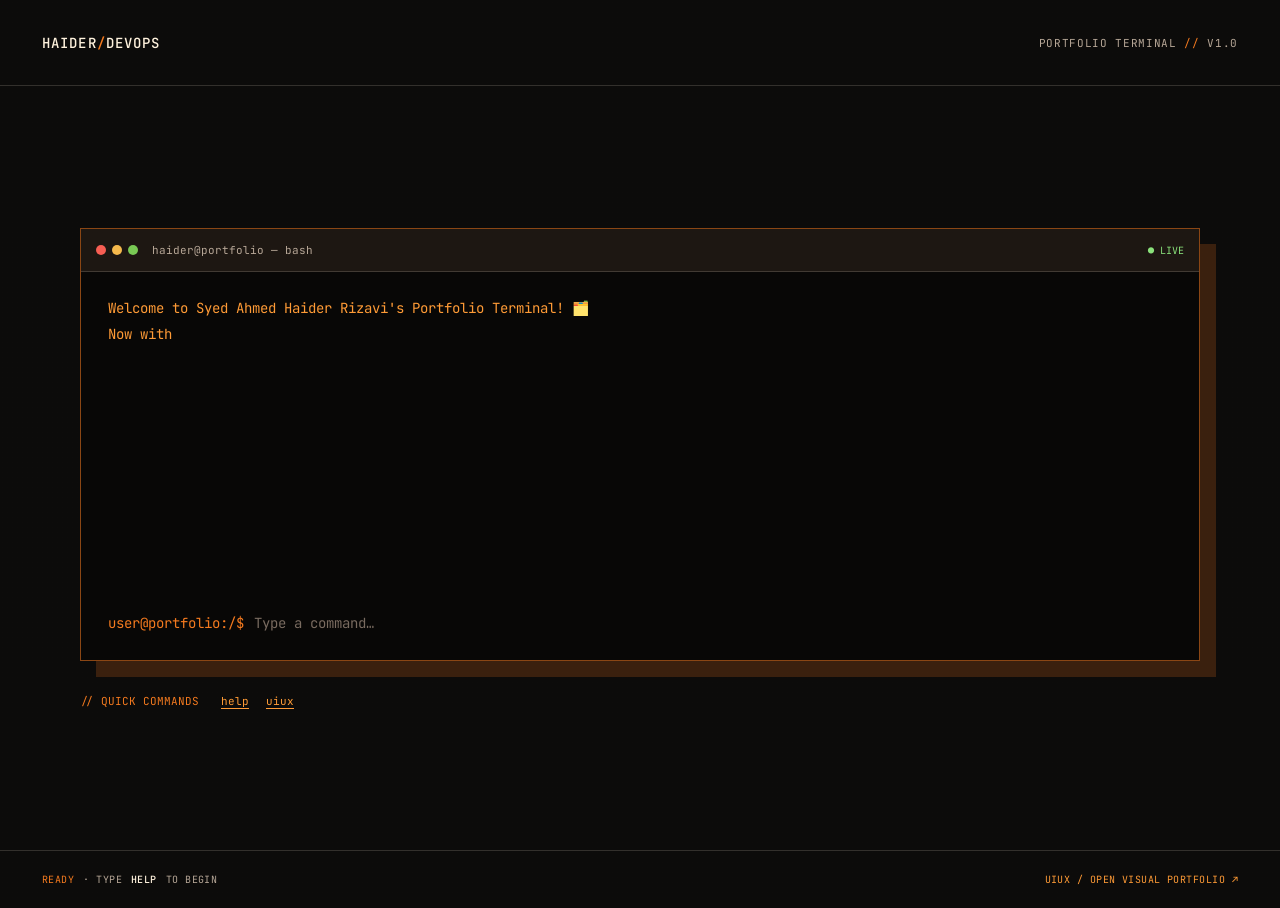
==== index.html @ 6259ee39 "Add files via upload" ====
<!doctype html>
<html lang="en">
  <head>
    <meta charset="UTF-8" />
    <meta name="viewport" content="width=device-width, initial-scale=1.0" />
    <meta name="description" content="Syed Ahmed Haider Rizavi's interactive portfolio terminal." />
    <title>Terminal | Haider Rizavi</title>
    <link rel="preconnect" href="https://fonts.googleapis.com" />
    <link rel="preconnect" href="https://fonts.gstatic.com" crossorigin />
    <link href="https://fonts.googleapis.com/css2?family=JetBrains+Mono:wght@400;500;600&family=Space+Grotesk:wght@400;500;600;700&display=swap" rel="stylesheet" />
    <link rel="stylesheet" href="styles.css" />
  </head>
  <body class="shell-page">
    <div class="page-noise" aria-hidden="true"></div>
    <header class="shell-header">
      <a class="brand" href="index.html" aria-label="Portfolio terminal home">HAIDER<span>/</span>DEVOPS</a>
      <p>PORTFOLIO TERMINAL <span>//</span> V1.0</p>
    </header>
    <main class="shell-landing">
      <section class="shell-terminal-section" aria-labelledby="terminal-heading">
        <h1 class="visually-hidden" id="terminal-heading">Syed Ahmed Haider Rizavi's portfolio terminal</h1>
        <div class="terminal-window" id="terminal" aria-label="Portfolio terminal">
          <div class="terminal-bar">
            <div class="window-controls" aria-hidden="true"><i></i><i></i><i></i></div>
            <span>haider@portfolio — bash</span>
            <span class="terminal-state">● LIVE</span>
          </div>
          <div class="terminal-body" id="terminal-output" aria-live="polite"></div>
          <form class="terminal-input-row" id="terminal-form">
            <label id="terminal-prompt" for="terminal-input">user@portfolio:/$</label>
            <input id="terminal-input" type="text" autocomplete="off" spellcheck="false" placeholder="Type a command…" aria-label="Terminal command" autofocus />
          </form>
        </div>
        <div class="shell-quick-links" aria-label="Quick commands">
          <span>// QUICK COMMANDS</span>
          <button class="command-chip" type="button" data-command="help">help</button>
          <button class="command-chip" type="button" data-command="uiux">uiux</button>
        </div>
      </section>
    </main>
    <footer class="shell-footer"><span>READY</span> · TYPE <strong>HELP</strong> TO BEGIN <a href="portfolio.html">UIUX / OPEN VISUAL PORTFOLIO ↗</a></footer>
    <script src="app.js"></script>
  </body>
</html>
---- styles.css ----
:root {
  --ink: #0c0b0a;
  --panel: #15110e;
  --panel-2: #1d1712;
  --orange: #f47a1f;
  --orange-bright: #ff9b36;
  --cream: #fff2dd;
  --muted: #b7a797;
  --line: rgba(255, 242, 221, 0.16);
  --mono: "JetBrains Mono", "Courier New", monospace;
  --display: "Space Grotesk", Arial, sans-serif;
}

* { box-sizing: border-box; }
.visually-hidden { position: absolute; width: 1px; height: 1px; padding: 0; margin: -1px; overflow: hidden; clip: rect(0, 0, 0, 0); white-space: nowrap; border: 0; }
html { scroll-behavior: smooth; }
body { margin: 0; color: var(--cream); background: var(--ink); font-family: var(--display); overflow-x: hidden; }
a { color: inherit; text-decoration: none; }
button, input { font: inherit; }
.page-noise { position: fixed; inset: 0; z-index: -1; opacity: .09; pointer-events: none; background-image: radial-gradient(rgba(255,255,255,.6) .55px, transparent .75px); background-size: 5px 5px; mix-blend-mode: soft-light; }
.site-header { position: sticky; top: 0; z-index: 50; background: var(--ink); height: 86px; max-width: 1320px; margin: auto; padding: 0 42px; display: flex; align-items: center; justify-content: space-between; border-bottom: 1px solid var(--line); }
.brand-group { display: flex; align-items: center; gap: 24px; }
.brand-social { display: flex; align-items: center; gap: 16px; font: 11px var(--mono); letter-spacing: .05em; }
.brand-social a { color: var(--orange); transition: color .2s; }
.brand-social a:hover { color: var(--orange-bright); }
.shell-header { max-width: 1320px; height: 86px; margin: auto; padding: 0 42px; display: flex; align-items: center; justify-content: space-between; border-bottom: 1px solid var(--line); }
.shell-header p { margin: 0; color: var(--muted); font: 11px var(--mono); letter-spacing: .06em; }.shell-header p span, .shell-footer > span { color: var(--orange); }
.brand { font: 500 14px var(--mono); letter-spacing: .08em; }
.brand span { color: var(--orange); }
.site-header nav { display: flex; gap: 28px; font: 13px var(--mono); color: var(--muted); }
.site-header nav a { transition: color .2s; }
.site-header nav a:hover, .site-header nav a[aria-current="page"] { color: var(--orange-bright); }
main { max-width: 1320px; margin: auto; padding: 0 42px; }
.shell-landing { min-height: calc(100vh - 136px); display: grid; place-items: center; }.shell-terminal-section { width: 100%; max-width: 1120px; padding: 58px 0; }.shell-terminal-section .terminal-window { box-shadow: 16px 16px 0 rgba(244,122,31,.2); }.shell-terminal-section .terminal-body { min-height: 330px; max-height: 60vh; overflow-y: auto; }.shell-quick-links { display: flex; flex-wrap: wrap; align-items: center; gap: 17px; margin: 33px 0 0; color: var(--muted); font: 11px var(--mono); }.shell-quick-links > span { margin-right: 5px; color: var(--orange); }.shell-footer { max-width: 1320px; margin: auto; padding: 22px 42px; display: flex; gap: 9px; align-items: center; border-top: 1px solid var(--line); color: var(--muted); font: 10px var(--mono); letter-spacing: .045em; }.shell-footer strong { color: var(--cream); font-weight: 500; }.shell-footer a { margin-left: auto; color: var(--orange-bright); }
.hero { min-height: 580px; display: grid; grid-template-columns: 1.25fr .75fr; gap: 72px; align-items: center; border-bottom: 1px solid var(--line); }
.eyebrow { margin: 0 0 20px; color: var(--orange-bright); font: 12px var(--mono); letter-spacing: .075em; }
.eyebrow span { display: inline-block; width: 8px; height: 8px; margin-right: 8px; background: var(--orange); transform: rotate(45deg); }
h1, h2, h3, p { margin-top: 0; }
h1, h2 { margin-bottom: 0; font-weight: 600; letter-spacing: -.06em; line-height: .93; }
h1 { max-width: 680px; font-size: clamp(52px, 7.4vw, 108px); }
h1 em, h2 em { color: var(--orange); font-style: normal; }
.hero-description { max-width: 600px; margin: 31px 0; color: var(--muted); font-size: 18px; line-height: 1.6; }
.hero-actions { display: flex; flex-wrap: wrap; gap: 12px; }
.button { display: inline-flex; align-items: center; gap: 20px; padding: 14px 17px; border: 1px solid var(--orange); font: 13px var(--mono); transition: transform .2s, background .2s; }
.button:hover { transform: translate(-3px, -3px); }
.button-primary { color: var(--ink); background: var(--orange); box-shadow: 4px 4px 0 var(--cream); }
.button-primary:hover { background: var(--orange-bright); }
.button-ghost { color: var(--orange-bright); }
.button-ghost:hover { background: rgba(244,122,31,.12); }
.status-card { position: relative; padding: 20px; align-self: center; background: var(--panel); border: 1px solid var(--line); font-family: var(--mono); box-shadow: 11px 11px 0 rgba(244,122,31,.22); }
.status-card::before { content: ""; position: absolute; top: -1px; right: -1px; width: 84px; height: 84px; border-top: 3px solid var(--orange); border-right: 3px solid var(--orange); }
.status-top, .status-footer { color: var(--muted); font-size: 11px; letter-spacing: .05em; }
.status-dot { display: inline-block; width: 8px; height: 8px; margin-right: 7px; border-radius: 50%; background: #8ae27b; box-shadow: 0 0 10px #8ae27b; }
.status-card dl { margin: 27px 0; }
.status-card dl div { padding: 17px 0; border-bottom: 1px solid var(--line); }
.status-card dt { margin-bottom: 8px; color: var(--orange); font-size: 10px; letter-spacing: .08em; }
.status-card dd { margin: 0; font-size: 14px; line-height: 1.45; }
.status-footer { line-height: 1.55; }
.terminal-section, .about-section, .skills-section, .projects-section { padding: 110px 0; border-bottom: 1px solid var(--line); }
.section-heading { display: flex; align-items: end; justify-content: space-between; gap: 30px; margin-bottom: 42px; }
.section-heading h2 { font-size: clamp(38px, 5vw, 65px); }
.section-heading > p { margin: 0; color: var(--muted); font: 13px/1.5 var(--mono); text-align: right; }
.section-number { color: var(--orange) !important; }
kbd { padding: 3px 7px; color: var(--orange-bright); background: var(--panel); border: 1px solid var(--line); border-radius: 3px; font-family: var(--mono); }
.terminal-window { overflow: hidden; border: 1px solid rgba(244,122,31,.55); background: #080706; box-shadow: 16px 16px 0 rgba(244,122,31,.2); }
.terminal-bar { height: 43px; padding: 0 15px; display: flex; align-items: center; gap: 14px; background: var(--panel-2); color: var(--muted); border-bottom: 1px solid var(--line); font: 11px var(--mono); }
.window-controls { display: flex; gap: 6px; }
.window-controls i { display: block; width: 10px; height: 10px; border-radius: 50%; background: #f75e53; }
.window-controls i:nth-child(2) { background: #f5b94c; }.window-controls i:nth-child(3) { background: #79c954; }
.terminal-state { margin-left: auto; color: #8ae27b; font-size: 10px; }
.terminal-body { min-height: 250px; padding: 25px 27px 8px; font: 14px/1.65 var(--mono); white-space: pre-wrap; }
.terminal-welcome p { margin-bottom: 3px; color: var(--orange-bright); }.terminal-welcome strong { color: var(--cream); font-weight: 500; }
.terminal-line { margin: 20px 0 5px; color: var(--muted); }.terminal-line .command { color: var(--cream); }.terminal-response { margin: 0 0 16px; color: var(--cream); }.terminal-response h3 { margin: 0 0 10px; color: var(--orange-bright); font-size: 14px; }.terminal-response p { margin-bottom: 8px; }.terminal-response ul { padding-left: 20px; margin: 5px 0; }.terminal-response a { color: var(--orange-bright); text-decoration: underline; text-underline-offset: 3px; }.terminal-response .muted { color: var(--muted); }.terminal-project-list { margin: 8px 0; display: grid; gap: 8px; }.terminal-project-list a { display: block; }.terminal-error { color: #ff876f; }
.terminal-input-row { padding: 9px 27px 25px; display: flex; align-items: center; gap: 10px; font: 14px var(--mono); }.terminal-input-row label { color: var(--orange); white-space: nowrap; }.terminal-input-row input { width: 100%; padding: 3px 0; color: var(--cream); outline: 0; border: 0; background: transparent; }.terminal-input-row input::placeholder { color: #796b60; }
.terminal-hint { margin: 27px 0 0; color: var(--muted); font: 12px var(--mono); }.command-chip { padding: 0; color: var(--orange-bright); background: none; border: 0; font: inherit; cursor: pointer; text-decoration: underline; text-underline-offset: 3px; }
.about-grid { display: grid; grid-template-columns: .9fr 1.1fr; gap: clamp(36px, 9vw, 140px); }.about-lead { margin-bottom: 0; font-size: clamp(26px, 3.1vw, 40px); font-weight: 500; line-height: 1.2; letter-spacing: -.035em; }.about-lead span { color: var(--orange); }.about-copy { max-width: 520px; color: var(--muted); font-size: 17px; line-height: 1.65; }.about-copy p:last-child { margin-bottom: 0; }
.skills-grid { display: grid; grid-template-columns: repeat(4, 1fr); border-top: 1px solid var(--line); border-left: 1px solid var(--line); }.skills-grid article { min-height: 245px; padding: 26px 22px; border-right: 1px solid var(--line); border-bottom: 1px solid var(--line); transition: background .2s; }.skills-grid article:hover { background: var(--panel); }.skills-grid span { color: var(--orange); font: 12px var(--mono); }.skills-grid h3 { margin: 48px 0 13px; font-size: 21px; letter-spacing: -.035em; }.skills-grid p { margin: 0; color: var(--muted); font-size: 15px; line-height: 1.55; }
.projects-heading { align-items: center; }.text-link { padding-bottom: 5px; color: var(--orange-bright); border-bottom: 1px solid currentColor; font: 13px var(--mono); white-space: nowrap; }.project-grid { display: grid; grid-template-columns: repeat(3, 1fr); gap: 16px; }.project-card { min-height: 295px; padding: 24px; display: flex; flex-direction: column; background: var(--panel); border: 1px solid var(--line); transition: transform .2s, border-color .2s; }.project-card:hover { border-color: var(--orange); transform: translateY(-5px); }.project-card-top { display: flex; align-items: center; justify-content: space-between; color: var(--orange); font: 12px var(--mono); }.project-card h3 { max-width: 290px; margin: 31px 0 12px; font-size: 25px; letter-spacing: -.045em; line-height: 1.1; }.project-card p { color: var(--muted); font-size: 14px; line-height: 1.55; }.project-card-footer { margin-top: auto; padding-top: 20px; display: flex; align-items: center; justify-content: space-between; border-top: 1px solid var(--line); font: 11px var(--mono); color: var(--muted); }.project-card-footer span:last-child { color: var(--orange-bright); }
.resume-section { padding: 110px 0; display: grid; grid-template-columns: .85fr 1.15fr; gap: 100px; align-items: center; border-bottom: 1px solid var(--line); }.resume-copy h2 { margin-bottom: 22px; font-size: clamp(42px, 5vw, 67px); }.resume-copy > p:not(.eyebrow) { max-width: 370px; color: var(--muted); line-height: 1.6; }.resume-copy .button { margin-top: 12px; }.resume-preview { position: relative; width: min(100%, 530px); justify-self: end; padding: 20px; color: var(--ink); background: var(--cream); transform: rotate(2deg); box-shadow: 13px 13px 0 var(--orange); }.paper-top { padding-bottom: 12px; display: flex; justify-content: space-between; border-bottom: 1px solid #b9a690; font: 10px var(--mono); }.paper-content { padding: 34px 0 28px; }.paper-name { margin-bottom: 15px; font-size: clamp(29px, 4vw, 50px); font-weight: 700; line-height: .94; letter-spacing: -.07em; }.paper-content > p:not(.paper-name) { font: 13px var(--mono); }.paper-line { width: 100%; height: 8px; margin: 32px 0; background: var(--orange); }.paper-columns { display: flex; justify-content: space-between; gap: 15px; font: 11px var(--mono); }.paper-corner { position: absolute; right: 0; bottom: 0; width: 54px; height: 54px; background: var(--orange); clip-path: polygon(100% 0, 0 100%, 100% 100%); }
.contact-section { padding: 110px 0 42px; }.contact-section h2 { font-size: clamp(51px, 7.4vw, 104px); }.contact-email { display: inline-flex; gap: 25px; margin: 43px 0 100px; color: var(--orange-bright); border-bottom: 1px solid currentColor; font-size: clamp(17px, 2.3vw, 31px); letter-spacing: -.035em; }.contact-footer { padding-top: 20px; display: flex; justify-content: space-between; gap: 28px; border-top: 1px solid var(--line); color: var(--muted); font: 12px var(--mono); }.contact-footer p { margin: 0; }.social-links { display: flex; flex-wrap: wrap; justify-content: flex-end; gap: 20px; }.social-links a:hover { color: var(--orange-bright); }
footer { max-width: 1320px; margin: auto; padding: 28px 42px; color: var(--muted); border-top: 1px solid var(--line); font: 11px var(--mono); letter-spacing: .04em; } footer span { color: var(--orange); }
body.light-terminal .terminal-window { border-color: #202020; background: #fff4e2; color: #19130e; }.light-terminal .terminal-bar { color: #5b4b3b; background: #f7d3a4; border-color: #d1a16e; }.light-terminal .terminal-body, .light-terminal .terminal-line .command, .light-terminal .terminal-welcome strong, .light-terminal .terminal-input-row input { color: #19130e; }.light-terminal .terminal-welcome p, .light-terminal .terminal-input-row label, .light-terminal .terminal-response h3, .light-terminal .terminal-response a { color: #b64e00; }.light-terminal .terminal-response, .light-terminal .terminal-response .muted, .light-terminal .terminal-line { color: #513b26; }.light-terminal .terminal-input-row input::placeholder { color: #9a7854; }
@media (max-width: 850px) { .brand-social { display: none; } .site-header, .shell-header { height: 72px; padding: 0 20px; }.site-header nav { gap: 13px; font-size: 11px; } main { padding: 0 20px; }.shell-landing { min-height: calc(100vh - 123px); }.shell-terminal-section { padding: 42px 0; }.shell-terminal-section .terminal-body { min-height: 330px; display: block; }.shell-footer { padding: 18px 20px; flex-wrap: wrap; line-height: 1.6; }.shell-footer a { width: 100%; margin-left: 0; }.hero { min-height: auto; padding: 85px 0; grid-template-columns: 1fr; gap: 55px; }.hero-description { font-size: 16px; }.status-card { width: 100%; }.terminal-section, .about-section, .skills-section, .projects-section { padding: 76px 0; }.section-heading { align-items: start; flex-direction: column; margin-bottom: 30px; }.section-heading > p { text-align: left; }.terminal-body { min-height: 260px; padding: 20px 16px 6px; font-size: 12px; }.terminal-input-row { padding: 8px 16px 20px; gap: 7px; font-size: 12px; }.about-grid, .resume-section { grid-template-columns: 1fr; gap: 32px; }.skills-grid { grid-template-columns: repeat(2, 1fr); }.project-grid { grid-template-columns: 1fr; }.project-card { min-height: 250px; }.resume-section { padding: 76px 0; }.resume-preview { justify-self: start; }.contact-section { padding-top: 76px; }.contact-email { margin: 35px 0 75px; }.contact-footer { flex-direction: column; }.social-links { justify-content: flex-start; gap: 15px; } footer { padding: 24px 20px; line-height: 1.8; } }
@media (max-width: 440px) { .site-header nav { gap: 9px; }.brand { font-size: 11px; }.site-header nav { font-size: 10px; }.skills-grid { grid-template-columns: 1fr; }.paper-columns { flex-direction: column; }.paper-content { padding: 27px 0 23px; }.terminal-state { display: none; } }
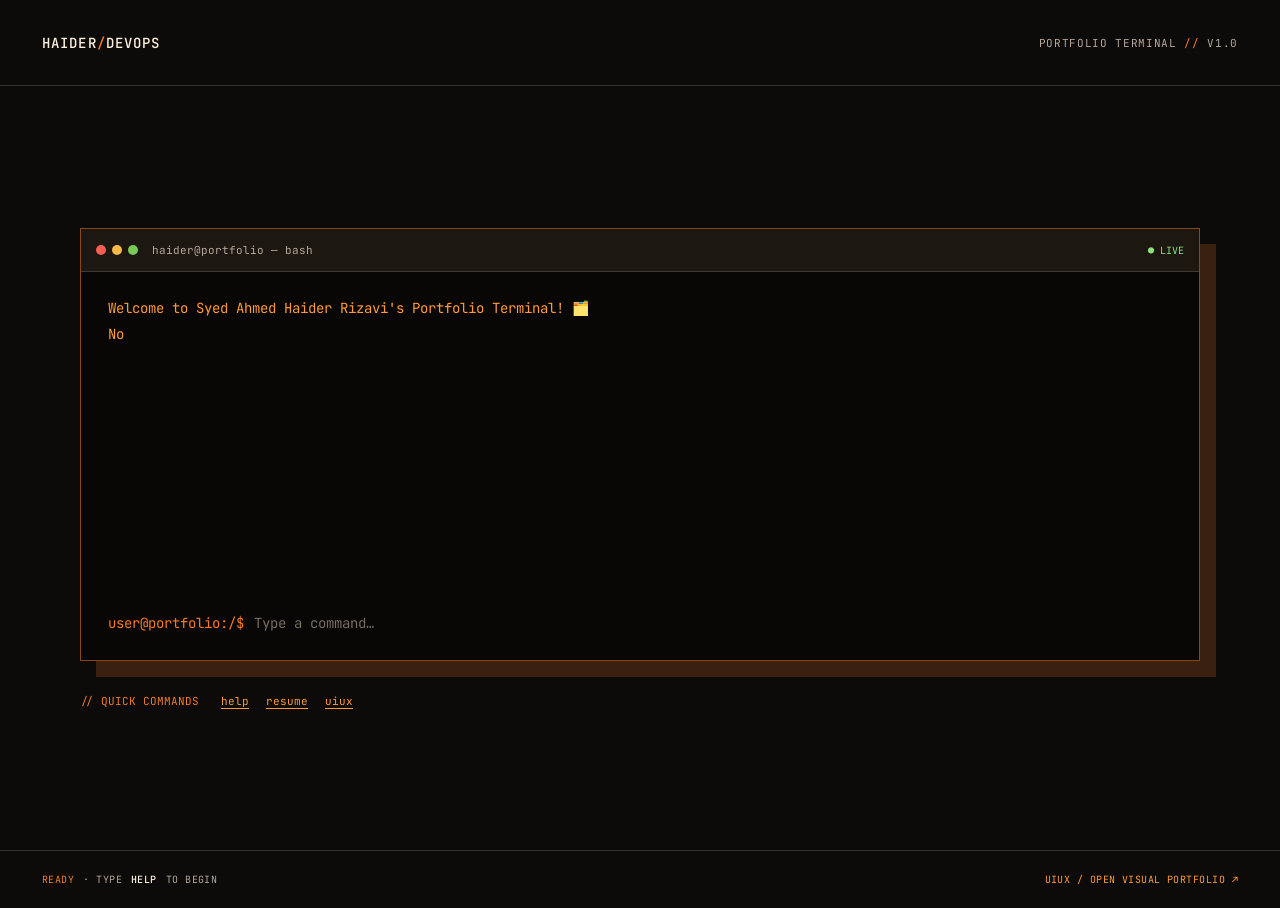
==== commit 4a9ef53f: "Updated Sept 2026" ====
--- a/index.html
+++ b/index.html
@@ -34,6 +34,7 @@
         <div class="shell-quick-links" aria-label="Quick commands">
           <span>// QUICK COMMANDS</span>
           <button class="command-chip" type="button" data-command="help">help</button>
+          <button class="command-chip" type="button" data-command="resume">resume</button>
           <button class="command-chip" type="button" data-command="uiux">uiux</button>
         </div>
       </section>
--- a/styles.css
+++ b/styles.css
@@ -70,12 +70,12 @@
 .terminal-state { margin-left: auto; color: #8ae27b; font-size: 10px; }
 .terminal-body { min-height: 250px; padding: 25px 27px 8px; font: 14px/1.65 var(--mono); white-space: pre-wrap; }
 .terminal-welcome p { margin-bottom: 3px; color: var(--orange-bright); }.terminal-welcome strong { color: var(--cream); font-weight: 500; }
-.terminal-line { margin: 20px 0 5px; color: var(--muted); }.terminal-line .command { color: var(--cream); }.terminal-response { margin: 0 0 16px; color: var(--cream); }.terminal-response h3 { margin: 0 0 10px; color: var(--orange-bright); font-size: 14px; }.terminal-response p { margin-bottom: 8px; }.terminal-response ul { padding-left: 20px; margin: 5px 0; }.terminal-response a { color: var(--orange-bright); text-decoration: underline; text-underline-offset: 3px; }.terminal-response .muted { color: var(--muted); }.terminal-project-list { margin: 8px 0; display: grid; gap: 8px; }.terminal-project-list a { display: block; }.terminal-error { color: #ff876f; }
+.terminal-line { margin: 20px 0 5px; color: var(--muted); }.terminal-line .command { color: var(--cream); }.terminal-response { margin: 0 0 16px; color: var(--cream); }.terminal-response h3 { margin: 0 0 10px; color: var(--orange-bright); font-size: 14px; }.terminal-response p { margin-bottom: 8px; }.terminal-response ul { padding-left: 20px; margin: 5px 0; }.terminal-response a { color: var(--orange-bright); text-decoration: underline; text-underline-offset: 3px; }.terminal-response .muted { color: var(--muted); }.terminal-project-list { margin: 8px 0; display: grid; gap: 10px; }.terminal-project-item { display: flex; flex-wrap: wrap; align-items: baseline; gap: 12px; }.terminal-project-item .terminal-project-links { display: flex; gap: 14px; }.terminal-project-item .terminal-project-links a { color: var(--orange-bright); }.terminal-error { color: #ff876f; }
 .terminal-input-row { padding: 9px 27px 25px; display: flex; align-items: center; gap: 10px; font: 14px var(--mono); }.terminal-input-row label { color: var(--orange); white-space: nowrap; }.terminal-input-row input { width: 100%; padding: 3px 0; color: var(--cream); outline: 0; border: 0; background: transparent; }.terminal-input-row input::placeholder { color: #796b60; }
 .terminal-hint { margin: 27px 0 0; color: var(--muted); font: 12px var(--mono); }.command-chip { padding: 0; color: var(--orange-bright); background: none; border: 0; font: inherit; cursor: pointer; text-decoration: underline; text-underline-offset: 3px; }
 .about-grid { display: grid; grid-template-columns: .9fr 1.1fr; gap: clamp(36px, 9vw, 140px); }.about-lead { margin-bottom: 0; font-size: clamp(26px, 3.1vw, 40px); font-weight: 500; line-height: 1.2; letter-spacing: -.035em; }.about-lead span { color: var(--orange); }.about-copy { max-width: 520px; color: var(--muted); font-size: 17px; line-height: 1.65; }.about-copy p:last-child { margin-bottom: 0; }
 .skills-grid { display: grid; grid-template-columns: repeat(4, 1fr); border-top: 1px solid var(--line); border-left: 1px solid var(--line); }.skills-grid article { min-height: 245px; padding: 26px 22px; border-right: 1px solid var(--line); border-bottom: 1px solid var(--line); transition: background .2s; }.skills-grid article:hover { background: var(--panel); }.skills-grid span { color: var(--orange); font: 12px var(--mono); }.skills-grid h3 { margin: 48px 0 13px; font-size: 21px; letter-spacing: -.035em; }.skills-grid p { margin: 0; color: var(--muted); font-size: 15px; line-height: 1.55; }
-.projects-heading { align-items: center; }.text-link { padding-bottom: 5px; color: var(--orange-bright); border-bottom: 1px solid currentColor; font: 13px var(--mono); white-space: nowrap; }.project-grid { display: grid; grid-template-columns: repeat(3, 1fr); gap: 16px; }.project-card { min-height: 295px; padding: 24px; display: flex; flex-direction: column; background: var(--panel); border: 1px solid var(--line); transition: transform .2s, border-color .2s; }.project-card:hover { border-color: var(--orange); transform: translateY(-5px); }.project-card-top { display: flex; align-items: center; justify-content: space-between; color: var(--orange); font: 12px var(--mono); }.project-card h3 { max-width: 290px; margin: 31px 0 12px; font-size: 25px; letter-spacing: -.045em; line-height: 1.1; }.project-card p { color: var(--muted); font-size: 14px; line-height: 1.55; }.project-card-footer { margin-top: auto; padding-top: 20px; display: flex; align-items: center; justify-content: space-between; border-top: 1px solid var(--line); font: 11px var(--mono); color: var(--muted); }.project-card-footer span:last-child { color: var(--orange-bright); }
+.projects-heading { align-items: center; }.text-link { padding-bottom: 5px; color: var(--orange-bright); border-bottom: 1px solid currentColor; font: 13px var(--mono); white-space: nowrap; }.project-grid { display: grid; grid-template-columns: repeat(3, 1fr); gap: 16px; }.project-card { min-height: 295px; padding: 24px; display: flex; flex-direction: column; background: var(--panel); border: 1px solid var(--line); transition: transform .2s, border-color .2s; }.project-card:hover { border-color: var(--orange); transform: translateY(-5px); }.project-card-top { display: flex; align-items: center; justify-content: space-between; color: var(--orange); font: 12px var(--mono); }.project-card h3 { max-width: 290px; margin: 31px 0 12px; font-size: 25px; letter-spacing: -.045em; line-height: 1.1; }.project-card p { color: var(--muted); font-size: 14px; line-height: 1.55; }.project-card-footer { margin-top: auto; padding-top: 20px; display: flex; align-items: center; gap: 18px; border-top: 1px solid var(--line); font: 11px var(--mono); }.project-card-footer a { color: var(--muted); transition: color .2s; }.project-card-footer a:hover { color: var(--orange-bright); }
 .resume-section { padding: 110px 0; display: grid; grid-template-columns: .85fr 1.15fr; gap: 100px; align-items: center; border-bottom: 1px solid var(--line); }.resume-copy h2 { margin-bottom: 22px; font-size: clamp(42px, 5vw, 67px); }.resume-copy > p:not(.eyebrow) { max-width: 370px; color: var(--muted); line-height: 1.6; }.resume-copy .button { margin-top: 12px; }.resume-preview { position: relative; width: min(100%, 530px); justify-self: end; padding: 20px; color: var(--ink); background: var(--cream); transform: rotate(2deg); box-shadow: 13px 13px 0 var(--orange); }.paper-top { padding-bottom: 12px; display: flex; justify-content: space-between; border-bottom: 1px solid #b9a690; font: 10px var(--mono); }.paper-content { padding: 34px 0 28px; }.paper-name { margin-bottom: 15px; font-size: clamp(29px, 4vw, 50px); font-weight: 700; line-height: .94; letter-spacing: -.07em; }.paper-content > p:not(.paper-name) { font: 13px var(--mono); }.paper-line { width: 100%; height: 8px; margin: 32px 0; background: var(--orange); }.paper-columns { display: flex; justify-content: space-between; gap: 15px; font: 11px var(--mono); }.paper-corner { position: absolute; right: 0; bottom: 0; width: 54px; height: 54px; background: var(--orange); clip-path: polygon(100% 0, 0 100%, 100% 100%); }
 .contact-section { padding: 110px 0 42px; }.contact-section h2 { font-size: clamp(51px, 7.4vw, 104px); }.contact-email { display: inline-flex; gap: 25px; margin: 43px 0 100px; color: var(--orange-bright); border-bottom: 1px solid currentColor; font-size: clamp(17px, 2.3vw, 31px); letter-spacing: -.035em; }.contact-footer { padding-top: 20px; display: flex; justify-content: space-between; gap: 28px; border-top: 1px solid var(--line); color: var(--muted); font: 12px var(--mono); }.contact-footer p { margin: 0; }.social-links { display: flex; flex-wrap: wrap; justify-content: flex-end; gap: 20px; }.social-links a:hover { color: var(--orange-bright); }
 footer { max-width: 1320px; margin: auto; padding: 28px 42px; color: var(--muted); border-top: 1px solid var(--line); font: 11px var(--mono); letter-spacing: .04em; } footer span { color: var(--orange); }
